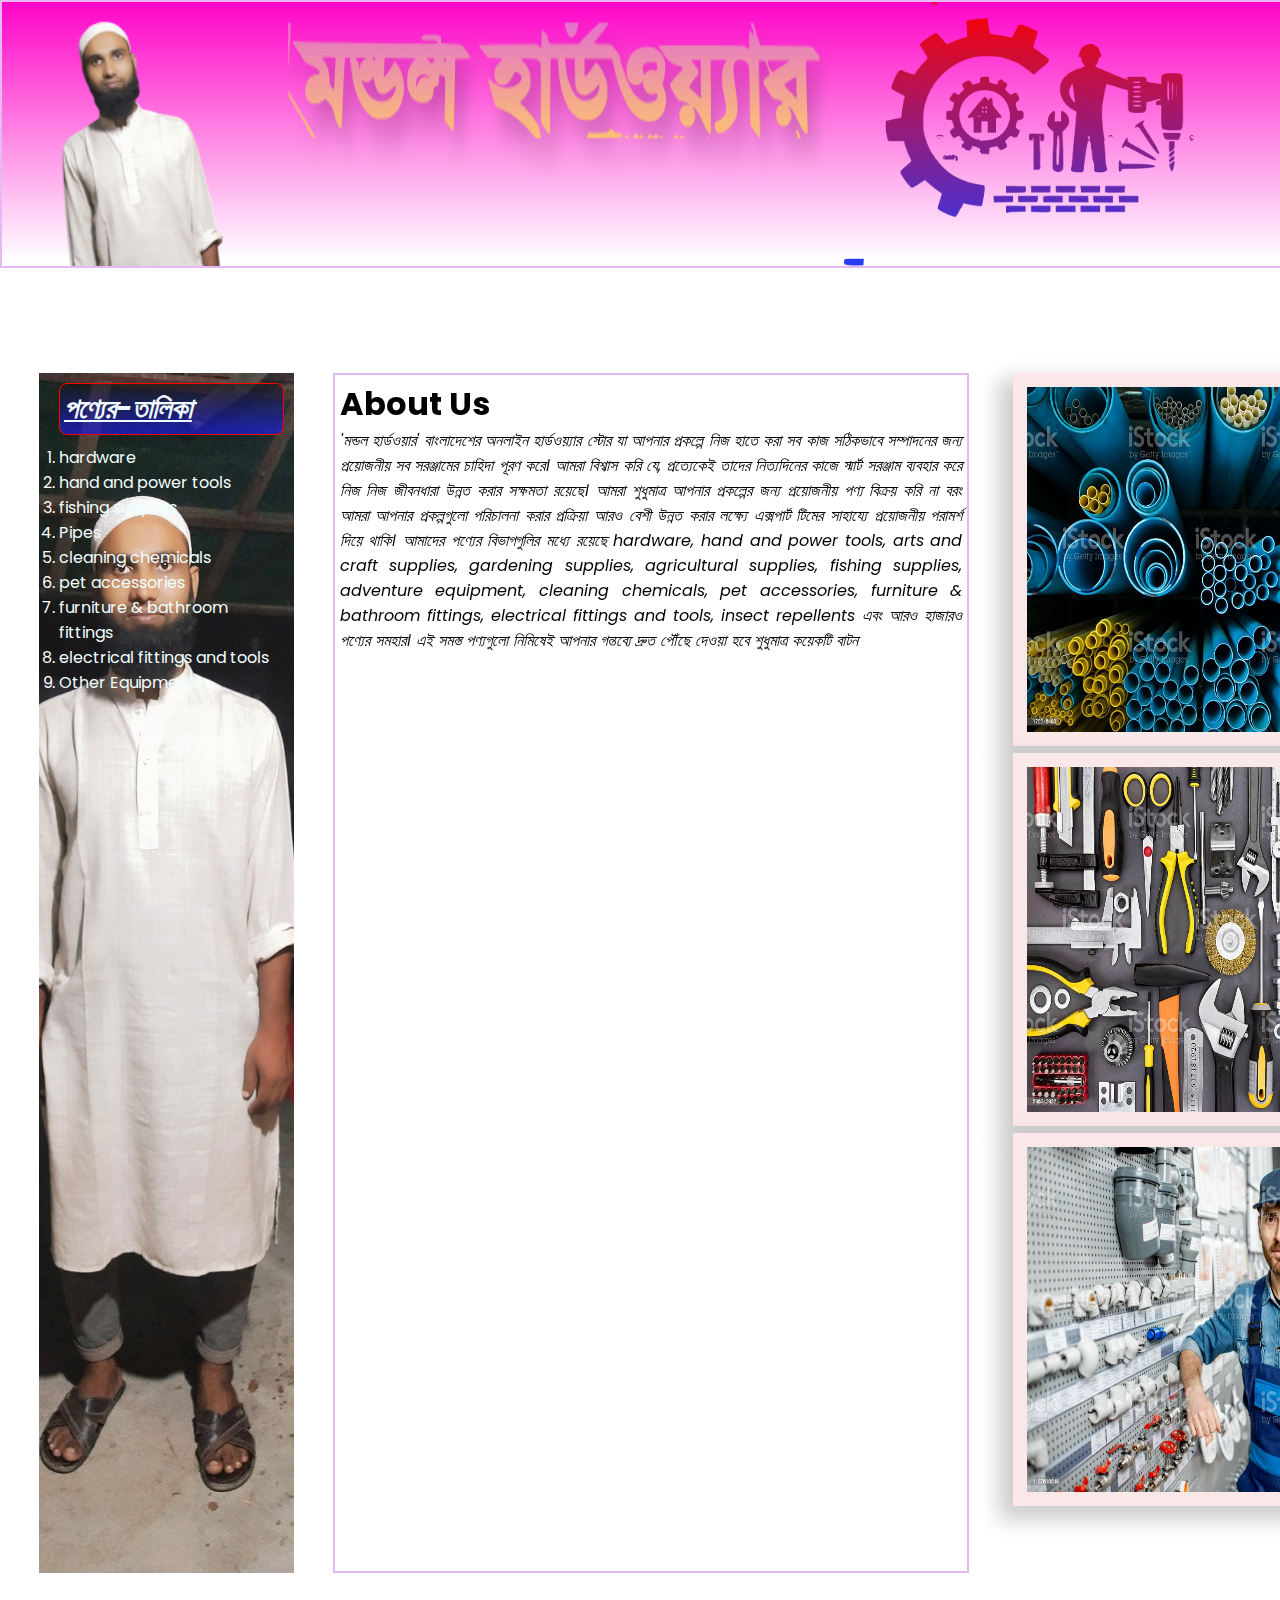
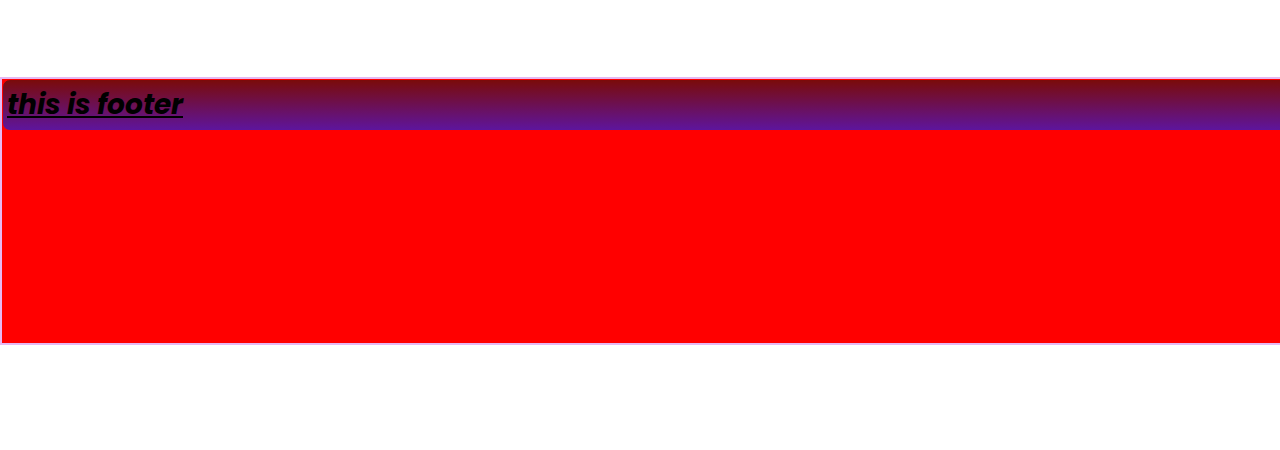
==== index.html @ 823f6138 "first commit" ====
<!DOCTYPE html>
<html lang="en">
  <head>
    <meta charset="UTF-8" />
    <meta http-equiv="X-UA-Compatible" content="IE=edge" />
    <meta name="viewport" content="width=device-width, initial-scale=1.0" />
    <title>Document</title>
    <link rel="stylesheet" href="style.css" />
  </head>
  <body>
    <section>
      <header>
        <img src="images/habiblogo.png" alt="" />
        <img src="images/Group 1.png" alt="" />
        <img src="images/logo (2).png" alt="" />
      </header>
      <main>
        <article>
          <h1 >About Us</h1>
          <p>
            'মন্ডল হার্ডওয়ার' বাংলাদেশের অনলাইন হার্ডওয়্যার স্টোর যা আপনার প্রকল্পে নিজ
            হাতে করা সব কাজ সঠিকভাবে সম্পাদনের জন্য প্রয়োজনীয় সব সরঞ্জামের
            চাহিদা পূরণ করে। আমরা বিশ্বাস করি যে, প্রত্যেকেই তাদের নিত্যদিনের
            কাজে স্মার্ট সরঞ্জাম ব্যবহার করে নিজ নিজ জীবনধারা উন্নত করার সক্ষমতা
            রয়েছে। আমরা শুধুমাত্র আপনার প্রকল্পের জন্য প্রয়োজনীয় পণ্য বিক্রয় করি
            না বরং আমরা আপনার প্রকল্পগুলো পরিচালনা করার প্রক্রিয়া আরও বেশী উন্নত
            করার লক্ষ্যে এক্সপার্ট টিমের সাহায্যে প্রয়োজনীয় পরামর্শ দিয়ে থাকি।
            আমাদের পণ্যের বিভাগগুলির মধ্যে রয়েছে hardware, hand and power
            tools, arts and craft supplies, gardening supplies, agricultural
            supplies, fishing supplies, adventure equipment, cleaning chemicals,
            pet accessories, furniture & bathroom fittings, electrical fittings
            and tools, insect repellents এবং আরও হাজারও পণ্যের সমহার। এই সমস্ত
            পণ্যগুলো নিমিষেই আপনার গন্তব্যে দ্রুত পৌঁছে দেওয়া হবে শুধুমাত্র
            কয়েকটি বাটন
          </p>
        </article>
        <nav>
          <h2>পণ্যের-তালিকা</h2>
         <ol>
          <li><a href="">hardware</a></li>
          <li><a href="">hand and power tools</a></li>
          <li><a href="">fishing supplies</a></li>
          <li><a href="">Pipes</a></li>
          <li><a href="cleaning chemicals">cleaning chemicals</a></li>
          <li><a href="">pet accessories</a></li>
          <li><a href="">furniture & bathroom fittings</a></li>
          <li><a href="">electrical fittings
            and tools</a></li>
          <li><a href="">Other  Equipments</a></li>
          
          
          </ol> 
          
        </nav>
        <aside>
          <img src="images/aside1.jpg" alt="pic of pipes" />
          <img src="images/aside2.jpg" alt=" pic of tools" />
          <img src="images/aside3.jpg" alt=" pic of angle with a man" />
        </aside>
      </main>
      <footer>
        <h2>this is footer</h2>
      </footer>
    </section>
  </body>
</html>
---- style.css ----
@import url('https://fonts.googleapis.com/css2?family=Poppins:ital,wght@0,100;0,200;0,300;0,400;0,500;0,600;0,700;0,800;0,900;1,100;1,200;1,300;1,400;1,500;1,600;1,700;1,800&display=swap');
*{margin: 0%;
  padding: 0%;
  box-sizing: border-box;
  font-family: 'Poppins', sans-serif;
  
}
section{
  width: 1450px;
  height: 2050px;
  /* background-color: rgba(255, 160, 160, 0.492); */
  display: grid;
  grid-area: header header header header header header header headerheader header header header,
main main main main main main main mainmain main main mainmain main main main
;
}

header{
  background: linear-gradient(180deg, #FF00C7 -2.03%, rgba(233, 70, 70, 0) 97.97%);
  border: 2px solid #E5B9F4;
  backdrop-filter: blur(40px);
  background-blend-mode: multiply;
  /* backdrop-filter: blur(40px); */
  /* background-image: url(images/habib.jpg); */
  width: 1415px;
  height: 268px;
  background-position: center;
  display: flex;
  flex-direction: row;
}


header img {
  width: auto;
  height: auto;
  }
  header [src="images/Group 1.png"]{
    width: 40%;
    height: 200px;
  }


main{
  /*  */
  width: 1415px;
    height: 1200px;
    display: flex;
    justify-content: space-evenly;
    background-position:;
  
}
article{
  
  background-color: linear-gradient(180deg, #2d4314e2 -2.03%, rgb(237, 69, 69) 97.97%);
    border: 2px solid #E5B9F4;
    backdrop-filter: blur(10px);
    width: 45%;
      height: 1200px;
      order: 2;
      padding: 5px;
}

article p{
  color: black;
  font-style: italic;
  text-align: justify;
}

aside{
width: 26%;
  height: 1200px;
  /* background-color: #c0f4b9; */
  order: 3;
  
}
nav{
  width: 18%;
    height: 1200px;
    background-image: url(images/habib.jpg);
    background-position: center;
    background-size: cover;
    background-origin:;
     overflow: ;
    color: aliceblue;
    align-items: center;
    box-sizing: border-box;
    padding:10px 10px 0px 20px;
    padding: ;
    margin-bottom: 15px;
    padding-bottom: 10px;
}
a[href]{
  color: azure;
  text-decoration: none;
 
  
  
}
footer{
  background-color: rgb(255, 0, 0);
  /* background-color: linear-gradient(180deg, #FF00C7 -2.03%, rgba(233, 70, 70, 0) 97.97%); */
    border: 2px solid #E5B9F4;
    backdrop-filter: blur(40px);
    width: 1415px;
      height: 268px;
}
aside img{
  width: 426px;
    height: 372.98px;
    margin-left: 5px;
    
  
    border: 14px solid #FAE7E7;
    box-shadow: -10px 10px 20px 4px rgba(0, 0, 0, 0.2);
}
nap, p, ol{
  color: rgb(255, 255, 255);
  text-decoration: none;
    }
  
   
 h2{
  text-decoration: underline;
  font-style: italic;
  font-size: 28px;
  background-image: linear-gradient( rgba(20, 20, 17, 0.564), rgba(29, 29, 220, 0.712));
  padding: 4px;
  border: 1px solid red;
  border-radius: 8px;
  margin-bottom: 10px;
 }
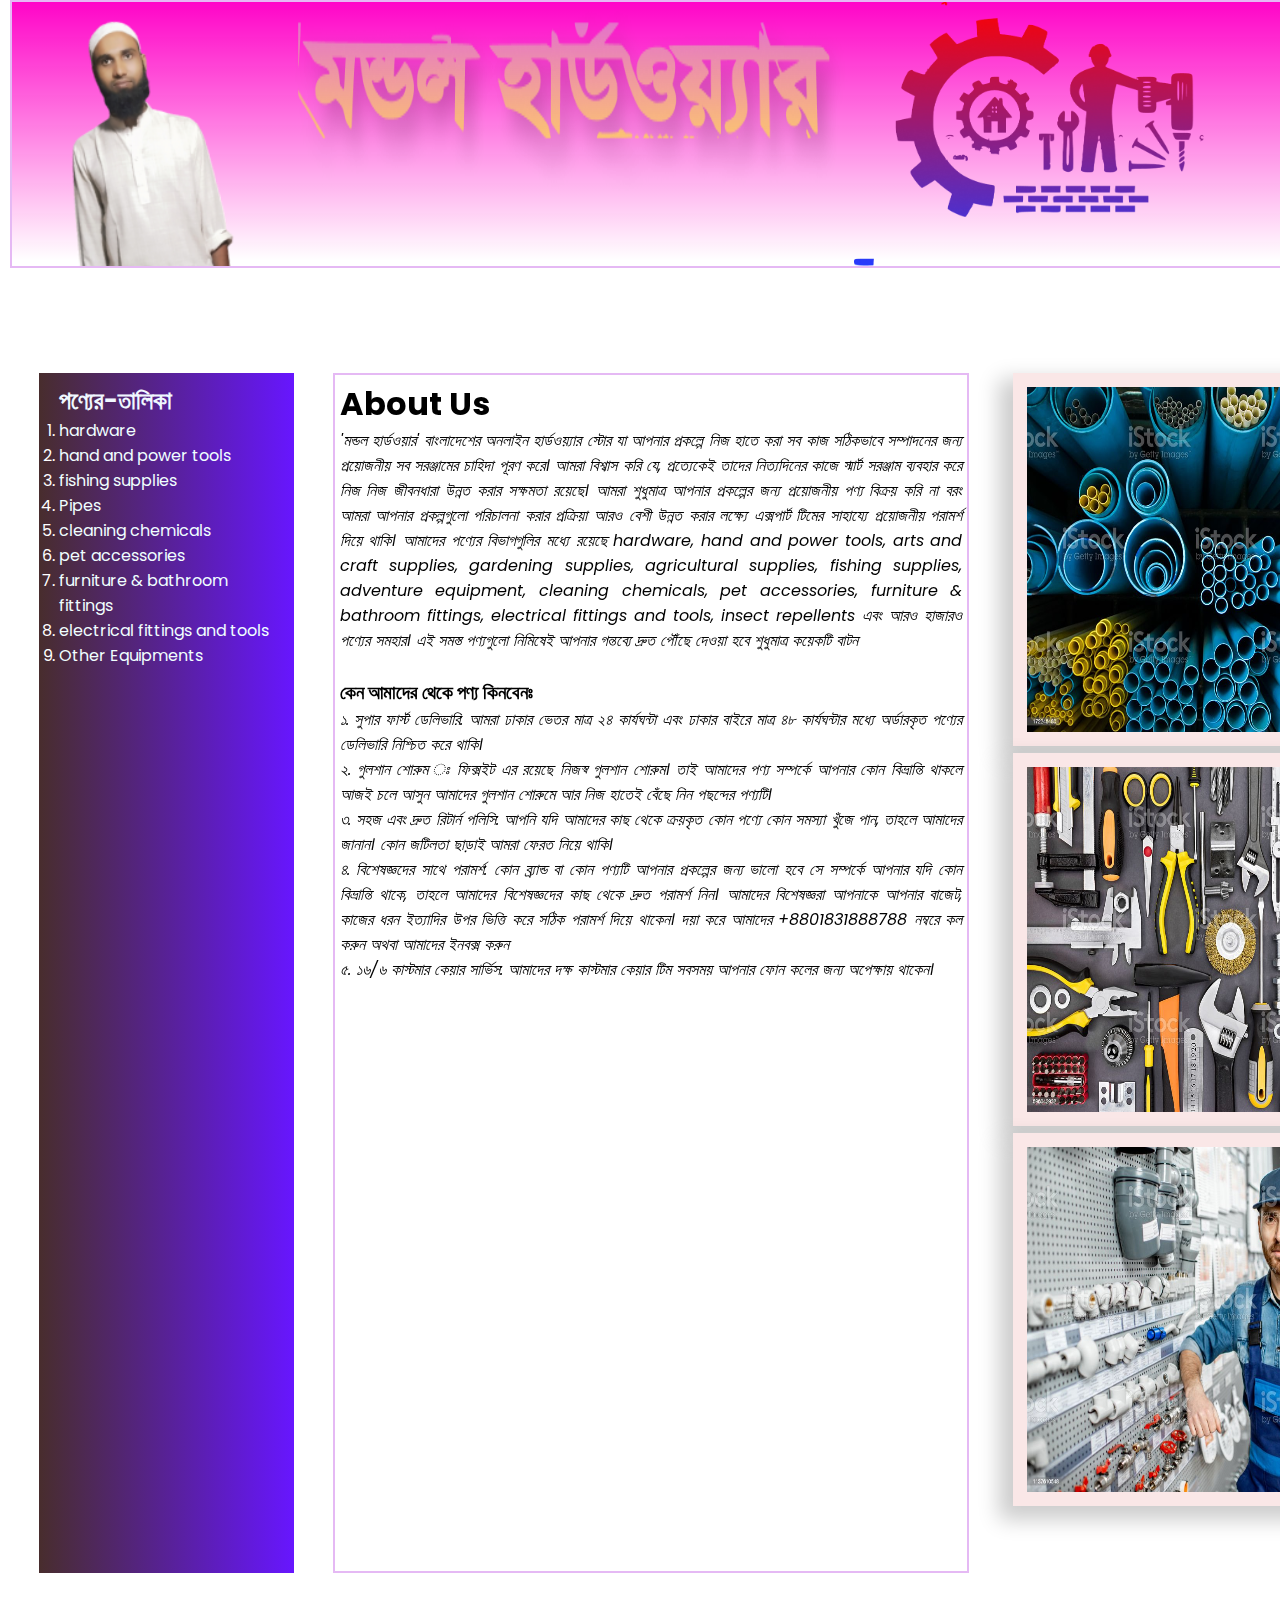
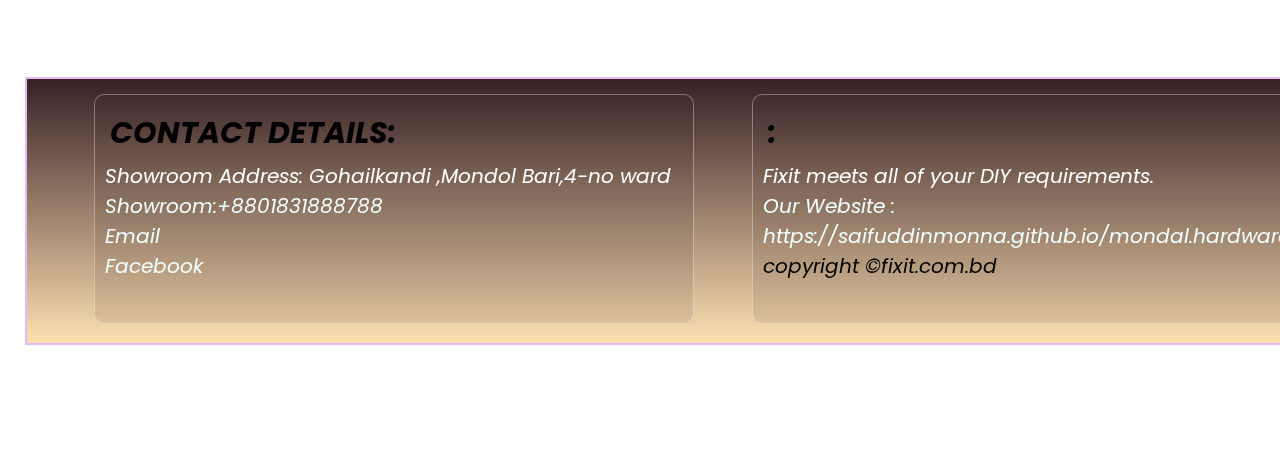
==== commit 8a310ecd: "final" ====
--- a/index.html
+++ b/index.html
@@ -31,8 +31,21 @@
             pet accessories, furniture & bathroom fittings, electrical fittings
             and tools, insect repellents এবং আরও হাজারও পণ্যের সমহার। এই সমস্ত
             পণ্যগুলো নিমিষেই আপনার গন্তব্যে দ্রুত পৌঁছে দেওয়া হবে শুধুমাত্র
-            কয়েকটি বাটন
-          </p>
+            কয়েকটি বাটন</p><br>
+          
+             <h3>কেন আমাদের থেকে পণ্য কিনবেনঃ</h3> 
+
+             <p>১. সুপার ফার্স্ট ডেলিভারি: আমরা ঢাকার ভেতর মাত্র ২৪ কার্যঘন্টা এবং ঢাকার বাইরে মাত্র ৪৮ কার্যঘন্টার মধ্যে অর্ডারকৃত পণ্যের ডেলিভারি নিশ্চিত করে থাকি।<br>
+
+ ২. গুলশান শোরুম ঃ ফিক্সইট এর রয়েছে নিজস্ব গুলশান শোরুম। তাই আমাদের পণ্য সম্পর্কে আপনার কোন বিভ্রান্তি থাকলে আজই চলে আসুন আমাদের গুলশান শোরুমে আর নিজ হাতেই বেঁছে নিন পছন্দের পণ্যটি।<br>
+
+ ৩. সহজ এবং দ্রুত রিটার্ন পলিসি: আপনি যদি আমাদের কাছ থেকে ক্রয়কৃত কোন পণ্যে কোন সমস্যা খুঁজে পান, তাহলে আমাদের জানান। কোন জটিলতা ছাড়াই আমরা ফেরত নিয়ে থাকি।<br>
+
+ ৪. বিশেষজ্ঞদের সাথে পরামর্শ: কোন ব্র্যান্ড বা কোন পণ্যটি আপনার প্রকল্পের জন্য ভালো হবে সে সম্পর্কে আপনার যদি কোন বিভ্রান্তি থাকে, তাহলে আমাদের বিশেষজ্ঞদের কাছ থেকে দ্রুত পরামর্শ নিন। আমাদের বিশেষজ্ঞরা আপনাকে আপনার বাজেট, কাজের ধরন ইত্যাদির উপর ভিত্তি করে সঠিক পরামর্শ দিয়ে থাকেন। দয়া করে আমাদের <span ><a href="tel:+8801831888788" target="_blank" style="color: black;">+8801831888788</a></span>  নম্বরে কল করুন অথবা আমাদের ইনবক্স করুন<br>
+
+৫. ১৬/৬ কাস্টমার কেয়ার সার্ভিস: আমাদের দক্ষ কাস্টমার কেয়ার টিম সবসময় আপনার ফোন কলের জন্য অপেক্ষায় থাকেন।
+            </p> 
+          
         </article>
         <nav>
           <h2>পণ্যের-তালিকা</h2>
@@ -59,7 +72,21 @@
         </aside>
       </main>
       <footer>
-        <h2>this is footer</h2>
+        <div>
+          <h2>CONTACT DETAILS:</h2>
+        <p>Showroom Address: Gohailkandi ,Mondol Bari,4-no ward</p>
+        <a href="tel:+8801831888788" target="_blank">Showroom:+8801831888788</a><br>
+        <a href="mailto:saifuddinmonna@gmail.com" target="_blank">Email</a><br>
+        <a href="https://www.facebook.com/Habib.160.gk">Facebook</a>
+        </div>
+        <div>
+          <h2>:</h2>
+        <p>Fixit meets all of your DIY requirements.</p>
+        <a href="tel:+8801831888788" target="_blank">Our Website :</a><br>
+        <a href=" https://saifuddinmonna.github.io/mondal.hardware/" target="_blank">https://saifuddinmonna.github.io/mondal.hardware/"</a><br>
+        <a href="https://www.facebook.com/Habib.160.gk" style="color: rgb(0, 0, 0);">copyright ©fixit.com.bd</a>
+        </div>
+        
       </footer>
     </section>
   </body>
--- a/style.css
+++ b/style.css
@@ -27,6 +27,7 @@
   background-position: center;
   display: flex;
   flex-direction: row;
+  margin-left: 10px;
 }
 
 
@@ -76,8 +77,8 @@
 nav{
   width: 18%;
     height: 1200px;
-    background-image: url(images/habib.jpg);
-    background-position: center;
+    background-image: linear-gradient(to right,#482d2d,#5900ffe9);
+    background-origin:padding-box;
     background-size: cover;
     background-origin:;
      overflow: ;
@@ -96,14 +97,7 @@
   
   
 }
-footer{
-  background-color: rgb(255, 0, 0);
-  /* background-color: linear-gradient(180deg, #FF00C7 -2.03%, rgba(233, 70, 70, 0) 97.97%); */
-    border: 2px solid #E5B9F4;
-    backdrop-filter: blur(40px);
-    width: 1415px;
-      height: 268px;
-}
+
 aside img{
   width: 426px;
     height: 372.98px;
@@ -119,7 +113,7 @@
     }
   
    
- h2{
+nap h2{
   text-decoration: underline;
   font-style: italic;
   font-size: 28px;
@@ -128,4 +122,46 @@
   border: 1px solid red;
   border-radius: 8px;
   margin-bottom: 10px;
- }+ }
+
+ footer {
+   background-image: linear-gradient(to bottom, #250c11e9, #fddca7e2);
+   /* background-color: linear-gradient(180deg, #FF00C7 -2.03%, rgba(233, 70, 70, 0) 97.97%); */
+   border: 2px solid #E5B9F4;
+   backdrop-filter: blur(40px);
+   width: 1415px;
+   height: 268px;
+   padding-left: 15px;
+   margin-left: 25px;
+ }
+footer div{
+  width: 600px;
+  height: 230px;
+  background-image: linear-gradient(to top,#23171b18,#160e1110);
+  padding: 10px;
+  margin-left: 52px;
+  border: 1px solid rgba(255, 255, 255, 0.348);
+  border-style: groove;
+  border-radius: 10px;
+  display: inline-block;
+
+}
+
+ footer h2{
+  color: rgb(0, 0, 0);
+  padding: 5px;
+  font-size: 30px;
+  font-style: italic;
+
+ }
+
+ footer, a p{
+  color: rgb(0, 0, 0);
+    padding: 5px;
+    font-size: 20px;
+    font-style: italic;
+    padding: 15px;
+  }
+  footer ,p+a{
+color: rgb(0, 0, 0);
+  }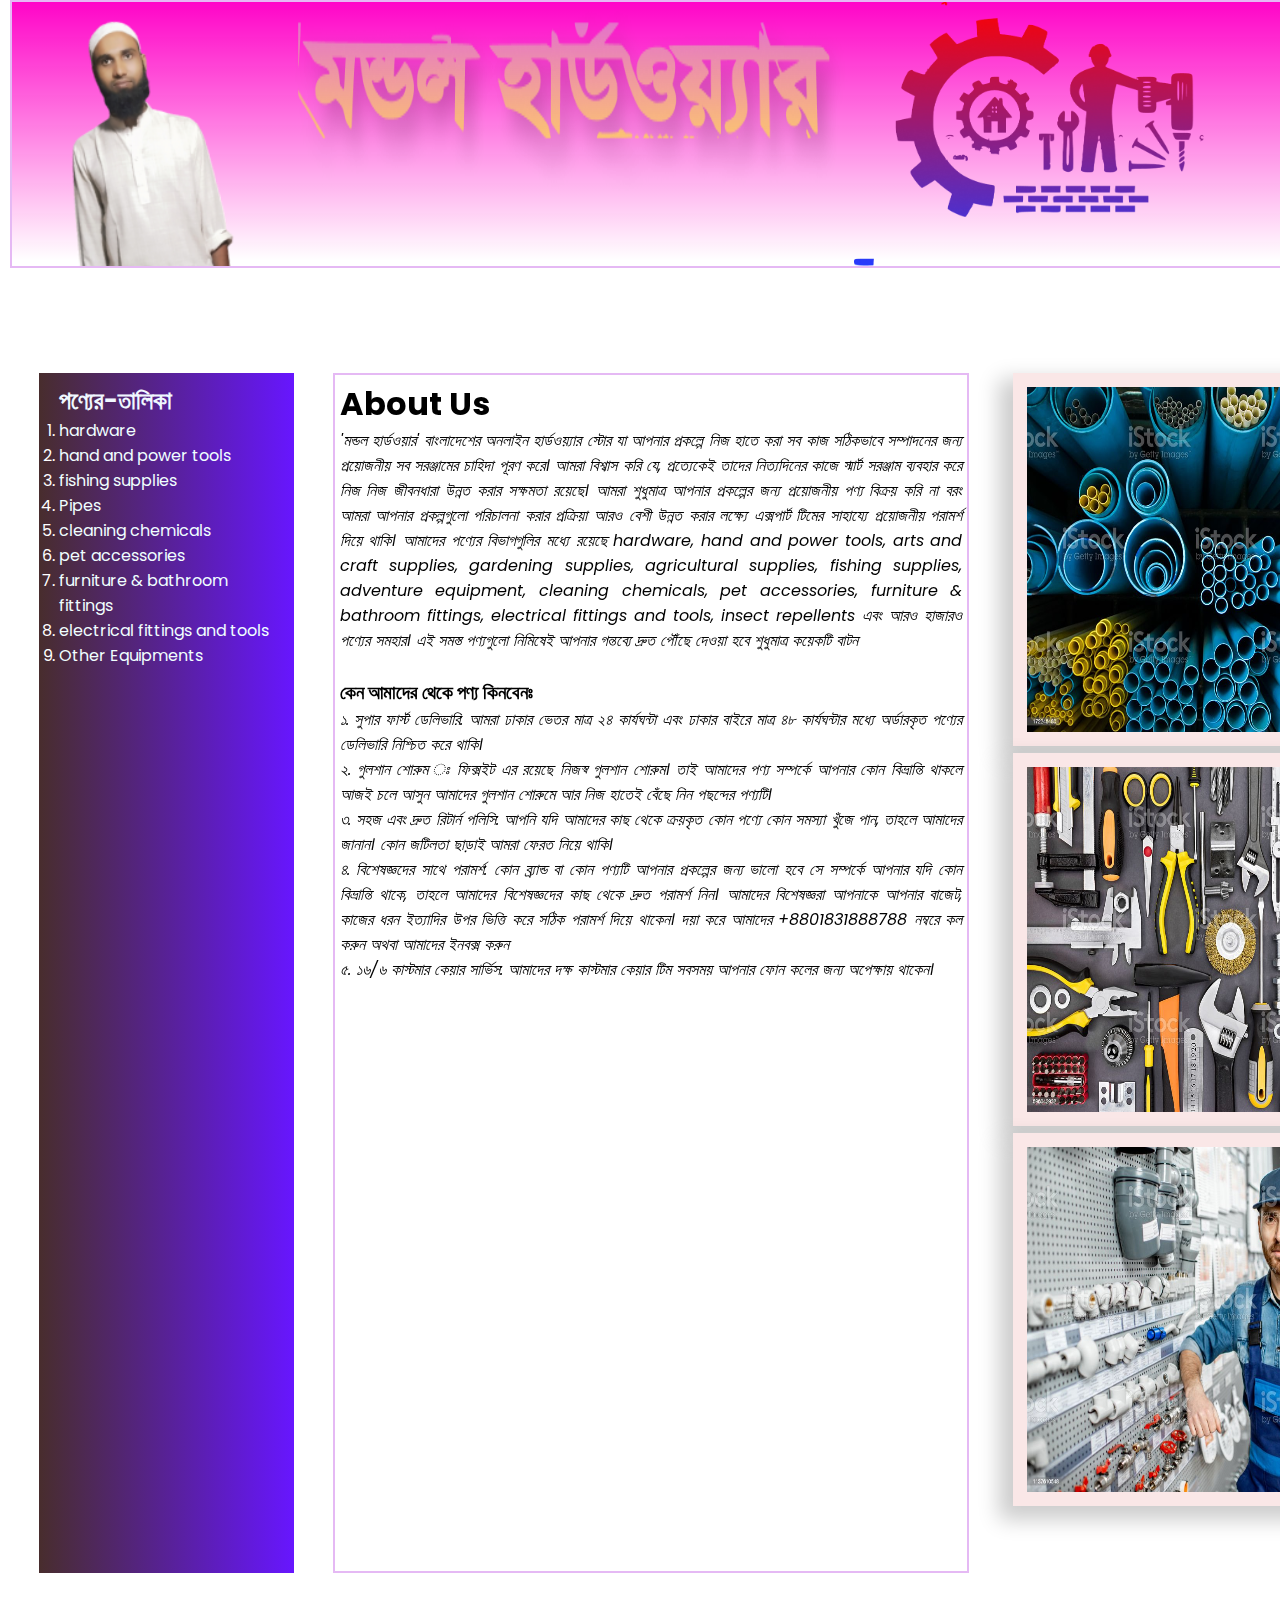
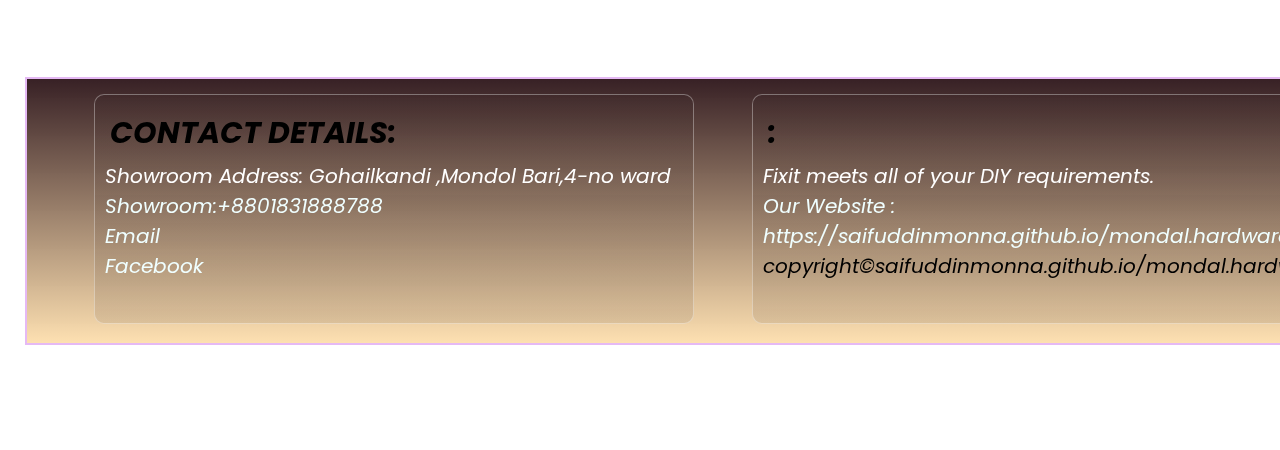
==== commit f938fa18: "copy right" ====
--- a/index.html
+++ b/index.html
@@ -84,7 +84,7 @@
         <p>Fixit meets all of your DIY requirements.</p>
         <a href="tel:+8801831888788" target="_blank">Our Website :</a><br>
         <a href=" https://saifuddinmonna.github.io/mondal.hardware/" target="_blank">https://saifuddinmonna.github.io/mondal.hardware/"</a><br>
-        <a href="https://www.facebook.com/Habib.160.gk" style="color: rgb(0, 0, 0);">copyright ©fixit.com.bd</a>
+        <a href="https://www.facebook.com/Habib.160.gk" style="color: rgb(0, 0, 0);">copyright©saifuddinmonna.github.io/mondal.hardware/</a>
         </div>
         
       </footer>
